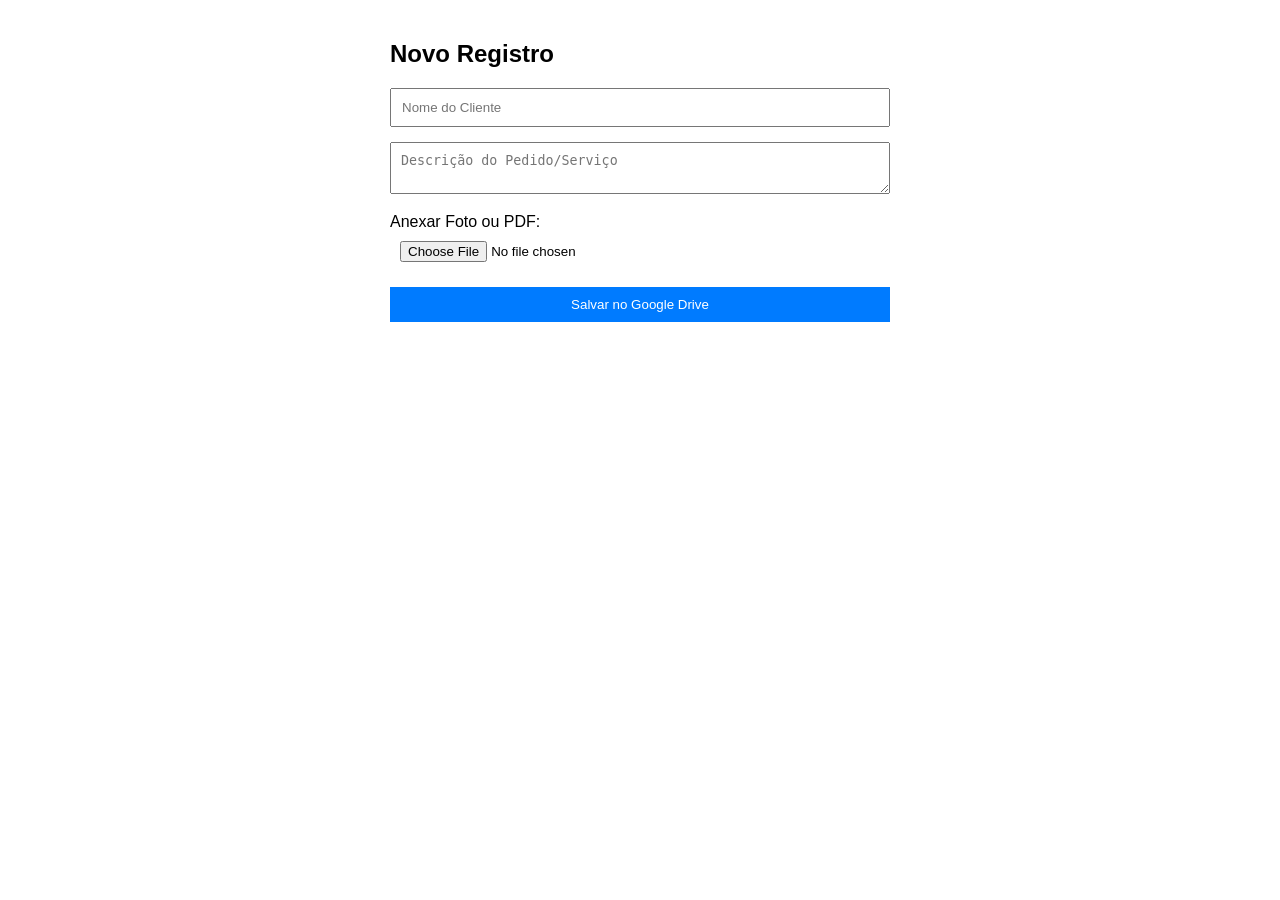
==== cadastro.html @ d871b096 "Create cadastro.html for file upload to Google Drive This HTML file allows users to upload files to " ====
<!DOCTYPE html>
<html lang="pt-br">
<head>
    <meta charset="UTF-8">
    <meta name="viewport" content="width=device-width, initial-scale=1.0">
    <title>Upload para o Drive</title>
    <style>
        body { font-family: sans-serif; padding: 20px; max-width: 500px; margin: auto; }
        input, button, textarea { width: 100%; margin-bottom: 15px; padding: 10px; box-sizing: border-box; }
        button { background: #007bff; color: white; border: none; cursor: pointer; }
    </style>
</head>
<body>
    <h2>Novo Registro</h2>
    <input type="text" id="cliente" placeholder="Nome do Cliente">
    <textarea id="descricao" placeholder="Descrição do Pedido/Serviço"></textarea>
    
    <label>Anexar Foto ou PDF:</label>
    <input type="file" id="arquivo" accept="image/*,application/pdf" capture="environment">
    
    <button onclick="enviar()">Salvar no Google Drive</button>
    <p id="status"></p>

    <script>
        const URL_SCRIPT = 'https://script.google.com/macros/s/AKfycbwcxws_JV_jDxRxDoqoUaYgqMl5ZWFvG6czLJ97_bAew7mwHqI3yr0dZ8lX8G-yKLOryQ/exec';

        async function enviar() {
            const status = document.getElementById('status');
            const fileInput = document.getElementById('arquivo');
            
            if (fileInput.files.length === 0) {
                alert("Por favor, tire uma foto ou selecione um arquivo.");
                return;
            }

            status.innerText = "Enviando... aguarde.";
            const file = fileInput.files[0];
            const reader = new FileReader();

            reader.onload = async function() {
                const payload = {
                    cliente: document.getElementById('cliente').value,
                    descricao: document.getElementById('descricao').value,
                    fileName: file.name,
                    fileType: file.type,
                    fileBase64: reader.result.split(',')[1]
                };

                try {
                    const response = await fetch(URL_SCRIPT, {
                        method: 'POST',
                        body: JSON.stringify(payload)
                    });
                    const res = await response.json();
                    if (res.status === "sucesso") {
                        status.innerText = "Salvo com sucesso!";
                        document.querySelectorAll('input, textarea').forEach(i => i.value = '');
                    } else {
                        status.innerText = "Erro: " + res.error;
                    }
                } catch (e) {
                    status.innerText = "Erro na conexão.";
                }
            };
            reader.readAsDataURL(file);
        }
    </script>
</body>
</html>
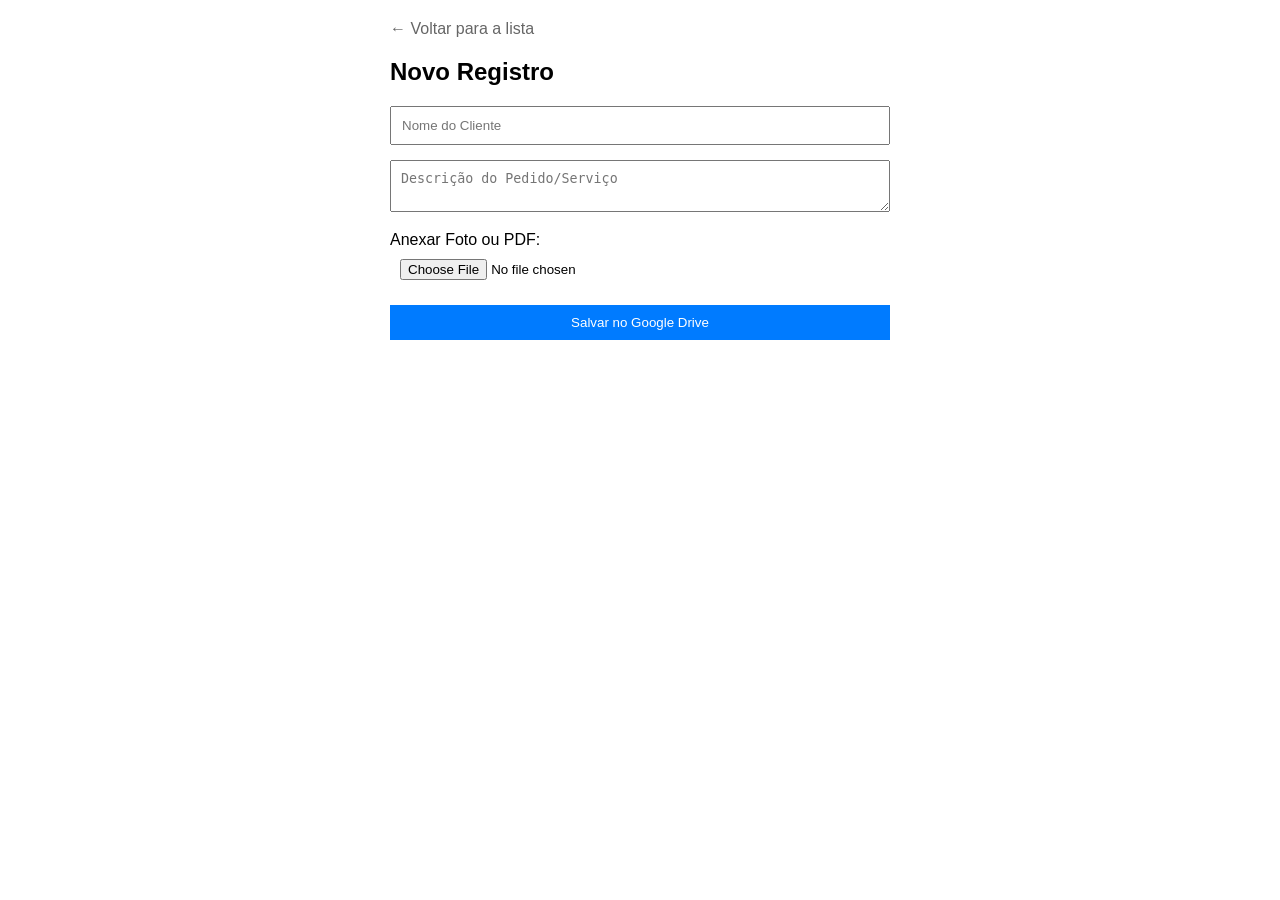
==== commit 9b15960d: "Add back link to return to the list" ====
--- a/cadastro.html
+++ b/cadastro.html
@@ -11,6 +11,7 @@
     </style>
 </head>
 <body>
+    <a href="index.html" style="text-decoration: none; color: #666;">← Voltar para a lista</a>
     <h2>Novo Registro</h2>
     <input type="text" id="cliente" placeholder="Nome do Cliente">
     <textarea id="descricao" placeholder="Descrição do Pedido/Serviço"></textarea>
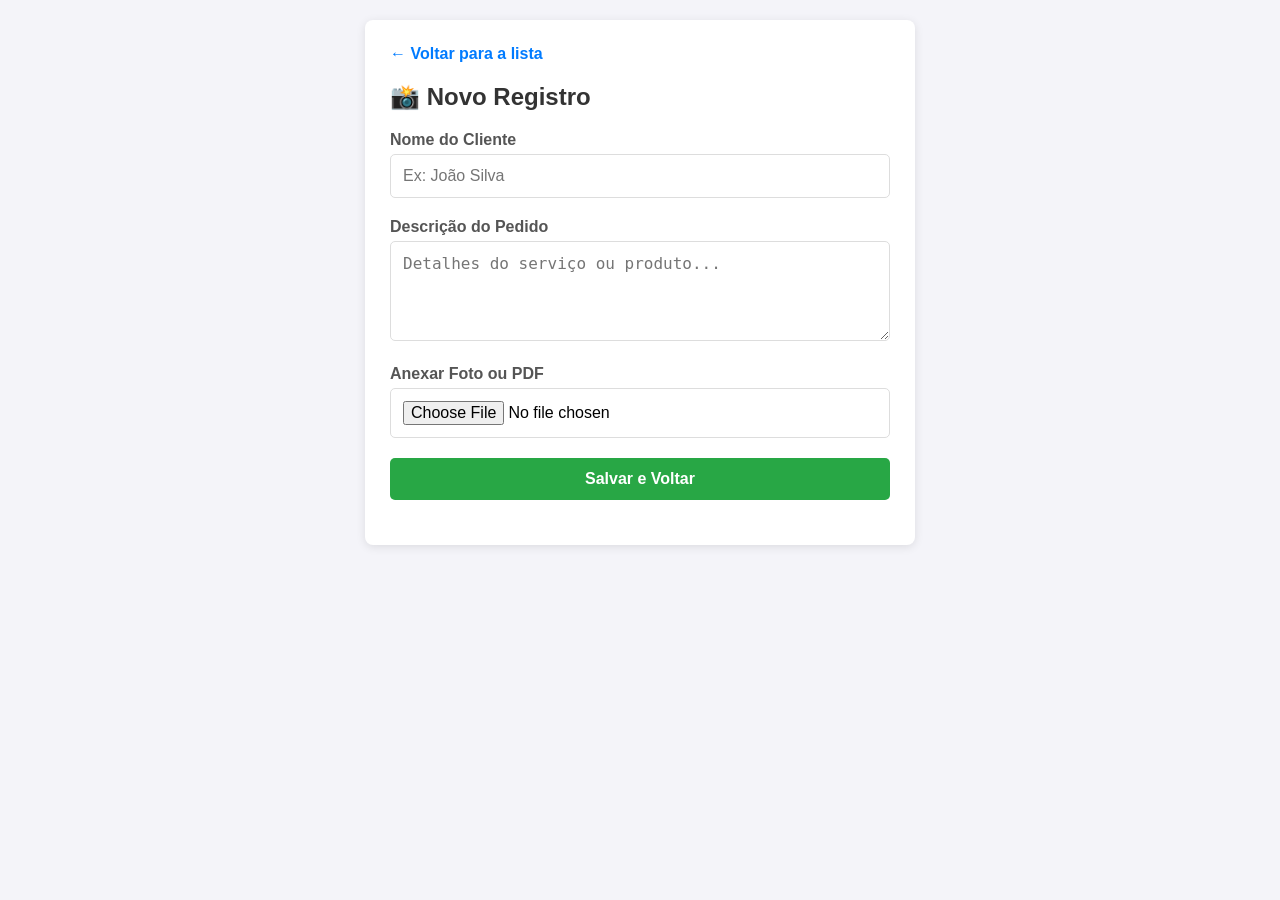
==== commit e43839db: "Update cadastro.html for new registration form" ====
--- a/cadastro.html
+++ b/cadastro.html
@@ -3,38 +3,93 @@
 <head>
     <meta charset="UTF-8">
     <meta name="viewport" content="width=device-width, initial-scale=1.0">
-    <title>Upload para o Drive</title>
+    <title>Novo Registro - Drive</title>
     <style>
-        body { font-family: sans-serif; padding: 20px; max-width: 500px; margin: auto; }
-        input, button, textarea { width: 100%; margin-bottom: 15px; padding: 10px; box-sizing: border-box; }
-        button { background: #007bff; color: white; border: none; cursor: pointer; }
+        /* Estilização seguindo o padrão da Index */
+        body { font-family: sans-serif; padding: 20px; background: #f4f4f9; margin: 0; }
+        .container { max-width: 500px; margin: auto; background: white; padding: 25px; border-radius: 8px; box-shadow: 0 2px 10px rgba(0,0,0,0.1); }
+        h2 { color: #333; margin-top: 0; display: flex; align-items: center; gap: 10px; }
+        
+        label { display: block; margin-bottom: 5px; font-weight: bold; color: #555; }
+        input, textarea, button { 
+            width: 100%; 
+            margin-bottom: 20px; 
+            padding: 12px; 
+            border: 1px solid #ddd; 
+            border-radius: 5px; 
+            box-sizing: border-box; 
+            font-size: 16px; 
+        }
+        
+        textarea { height: 100px; resize: vertical; }
+        
+        button { 
+            background: #28a745; 
+            color: white; 
+            border: none; 
+            font-weight: bold; 
+            cursor: pointer; 
+            transition: background 0.3s;
+        }
+        button:hover { background: #218838; }
+        button:disabled { background: #ccc; cursor: not-allowed; }
+
+        .btn-voltar { 
+            display: inline-block; 
+            margin-bottom: 20px; 
+            text-decoration: none; 
+            color: #007bff; 
+            font-weight: bold; 
+        }
+        
+        #status { 
+            padding: 10px; 
+            border-radius: 5px; 
+            display: none; 
+            text-align: center; 
+            font-weight: bold; 
+        }
+        .loading { color: #856404; background: #fff3cd; display: block !important; }
     </style>
 </head>
 <body>
-    <a href="index.html" style="text-decoration: none; color: #666;">← Voltar para a lista</a>
-    <h2>Novo Registro</h2>
-    <input type="text" id="cliente" placeholder="Nome do Cliente">
-    <textarea id="descricao" placeholder="Descrição do Pedido/Serviço"></textarea>
-    
-    <label>Anexar Foto ou PDF:</label>
-    <input type="file" id="arquivo" accept="image/*,application/pdf" capture="environment">
-    
-    <button onclick="enviar()">Salvar no Google Drive</button>
-    <p id="status"></p>
+
+    <div class="container">
+        <a href="index.html" class="btn-voltar">← Voltar para a lista</a>
+        <h2>📸 Novo Registro</h2>
+        
+        <label for="cliente">Nome do Cliente</label>
+        <input type="text" id="cliente" placeholder="Ex: João Silva">
+
+        <label for="descricao">Descrição do Pedido</label>
+        <textarea id="descricao" placeholder="Detalhes do serviço ou produto..."></textarea>
+        
+        <label for="arquivo">Anexar Foto ou PDF</label>
+        <input type="file" id="arquivo" accept="image/*,application/pdf" capture="environment">
+        
+        <button id="btnEnviar" onclick="enviar()">Salvar e Voltar</button>
+        <div id="status"></div>
+    </div>
 
     <script>
-        const URL_SCRIPT = 'https://script.google.com/macros/s/AKfycbwcxws_JV_jDxRxDoqoUaYgqMl5ZWFvG6czLJ97_bAew7mwHqI3yr0dZ8lX8G-yKLOryQ/exec';
+        const URL_SCRIPT = 'SUA_URL_DO_WEB_APP_AQUI';
 
         async function enviar() {
+            const btn = document.getElementById('btnEnviar');
             const status = document.getElementById('status');
             const fileInput = document.getElementById('arquivo');
             
-            if (fileInput.files.length === 0) {
-                alert("Por favor, tire uma foto ou selecione um arquivo.");
+            if (!document.getElementById('cliente').value || fileInput.files.length === 0) {
+                alert("Preencha o nome do cliente e anexe um arquivo.");
                 return;
             }
 
-            status.innerText = "Enviando... aguarde.";
+            // Desabilita o botão e mostra status de carregamento
+            btn.disabled = true;
+            status.innerText = "Enviando para o Google Drive...";
+            status.className = "loading";
+            status.style.display = "block";
+
             const file = fileInput.files[0];
             const reader = new FileReader();
 
@@ -52,15 +107,25 @@
                         method: 'POST',
                         body: JSON.stringify(payload)
                     });
+                    
                     const res = await response.json();
+                    
                     if (res.status === "sucesso") {
-                        status.innerText = "Salvo com sucesso!";
-                        document.querySelectorAll('input, textarea').forEach(i => i.value = '');
+                        status.innerText = "Sucesso! Redirecionando...";
+                        status.style.background = "#d4edda";
+                        status.style.color = "#155724";
+                        
+                        // Redireciona para a index após 1.5 segundos
+                        setTimeout(() => {
+                            window.location.href = 'index.html';
+                        }, 1500);
                     } else {
-                        status.innerText = "Erro: " + res.error;
+                        throw new Error(res.error);
                     }
                 } catch (e) {
-                    status.innerText = "Erro na conexão.";
+                    alert("Erro ao salvar: " + e.message);
+                    btn.disabled = false;
+                    status.style.display = "none";
                 }
             };
             reader.readAsDataURL(file);
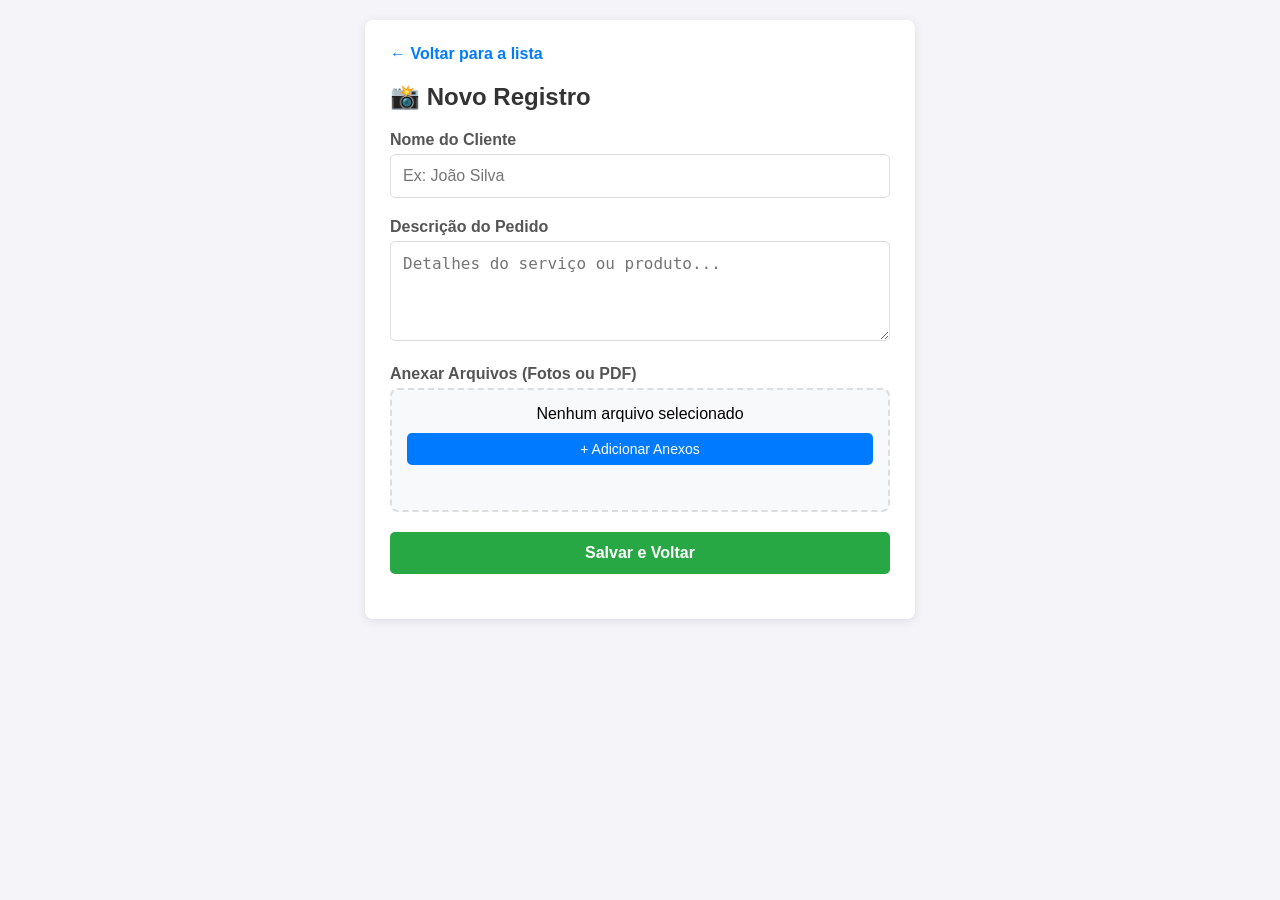
==== commit 6b2b91d7: "Update cadastro.html" ====
--- a/cadastro.html
+++ b/cadastro.html
@@ -5,50 +5,29 @@
     <meta name="viewport" content="width=device-width, initial-scale=1.0">
     <title>Novo Registro - Drive</title>
     <style>
-        /* Estilização seguindo o padrão da Index */
         body { font-family: sans-serif; padding: 20px; background: #f4f4f9; margin: 0; }
         .container { max-width: 500px; margin: auto; background: white; padding: 25px; border-radius: 8px; box-shadow: 0 2px 10px rgba(0,0,0,0.1); }
         h2 { color: #333; margin-top: 0; display: flex; align-items: center; gap: 10px; }
         
         label { display: block; margin-bottom: 5px; font-weight: bold; color: #555; }
-        input, textarea, button { 
-            width: 100%; 
-            margin-bottom: 20px; 
-            padding: 12px; 
-            border: 1px solid #ddd; 
-            border-radius: 5px; 
-            box-sizing: border-box; 
-            font-size: 16px; 
-        }
-        
+        input, textarea, button { width: 100%; margin-bottom: 20px; padding: 12px; border: 1px solid #ddd; border-radius: 5px; box-sizing: border-box; font-size: 16px; }
         textarea { height: 100px; resize: vertical; }
         
-        button { 
-            background: #28a745; 
-            color: white; 
-            border: none; 
-            font-weight: bold; 
-            cursor: pointer; 
-            transition: background 0.3s;
-        }
-        button:hover { background: #218838; }
-        button:disabled { background: #ccc; cursor: not-allowed; }
+        /* Botão Principal */
+        #btnEnviar { background: #28a745; color: white; border: none; font-weight: bold; cursor: pointer; }
+        #btnEnviar:disabled { background: #ccc; }
 
-        .btn-voltar { 
-            display: inline-block; 
-            margin-bottom: 20px; 
-            text-decoration: none; 
-            color: #007bff; 
-            font-weight: bold; 
-        }
+        /* Estilo para Adicionar Mais Arquivos */
+        .upload-container { background: #f8f9fa; border: 2px dashed #ddd; padding: 15px; border-radius: 8px; text-align: center; margin-bottom: 20px; }
+        .btn-anexo { background: #007bff; color: white; border: none; padding: 8px; border-radius: 5px; cursor: pointer; margin-top: 10px; font-size: 14px; }
         
-        #status { 
-            padding: 10px; 
-            border-radius: 5px; 
-            display: none; 
-            text-align: center; 
-            font-weight: bold; 
-        }
+        /* Lista de arquivos selecionados */
+        #listaArquivos { text-align: left; margin-top: 10px; font-size: 13px; color: #666; }
+        .arquivo-item { display: flex; justify-content: space-between; align-items: center; background: white; padding: 5px 10px; margin-bottom: 5px; border-radius: 4px; border: 1px solid #eee; }
+        .btn-remover { color: red; cursor: pointer; font-weight: bold; border: none; background: none; width: auto; margin: 0; padding: 0; }
+
+        .btn-voltar { display: inline-block; margin-bottom: 20px; text-decoration: none; color: #007bff; font-weight: bold; }
+        #status { padding: 10px; border-radius: 5px; display: none; text-align: center; font-weight: bold; }
         .loading { color: #856404; background: #fff3cd; display: block !important; }
     </style>
 </head>
@@ -56,7 +35,7 @@
 
     <div class="container">
         <a href="index.html" class="btn-voltar">← Voltar para a lista</a>
-        <h2>📸 Novo Registro</h2>
+        <h2 id="tituloPagina">📸 Novo Registro</h2>
         
         <label for="cliente">Nome do Cliente</label>
         <input type="text" id="cliente" placeholder="Ex: João Silva">
@@ -64,72 +43,132 @@
         <label for="descricao">Descrição do Pedido</label>
         <textarea id="descricao" placeholder="Detalhes do serviço ou produto..."></textarea>
         
-        <label for="arquivo">Anexar Foto ou PDF</label>
-        <input type="file" id="arquivo" accept="image/*,application/pdf" capture="environment">
+        <label>Anexar Arquivos (Fotos ou PDF)</label>
+        <div class="upload-container">
+            <span id="labelUpload">Nenhum arquivo selecionado</span>
+            <input type="file" id="arquivo" accept="image/*,application/pdf" capture="environment" style="display: none;" multiple onchange="atualizarLista()">
+            <button type="button" class="btn-anexo" onclick="document.getElementById('arquivo').click()">+ Adicionar Anexos</button>
+            
+            <div id="listaArquivos"></div>
+        </div>
         
         <button id="btnEnviar" onclick="enviar()">Salvar e Voltar</button>
         <div id="status"></div>
     </div>
 
     <script>
-        const URL_SCRIPT = 'SUA_URL_DO_WEB_APP_AQUI';
+        const URL_SCRIPT = 'SUA_URL_DO_WEB_APP_AQUI'; // Use sua URL /exec
+        let arquivosParaEnviar = [];
+
+        // Preencher campos se for Edição
+        window.onload = function() {
+            const params = new URLSearchParams(window.location.search);
+            if (params.get('edit') === 'true') {
+                document.getElementById('tituloPagina').innerText = "📝 Editar Registro";
+                document.getElementById('cliente').value = decodeURIComponent(params.get('cliente') || '');
+                document.getElementById('descricao').value = decodeURIComponent(params.get('desc') || '');
+            }
+        };
+
+        function atualizarLista() {
+            const input = document.getElementById('arquivo');
+            const lista = document.getElementById('listaArquivos');
+            const files = Array.from(input.files);
+
+            files.forEach(file => {
+                // Evita duplicados na lista visual
+                if (!arquivosParaEnviar.find(a => a.name === file.name)) {
+                    arquivosParaEnviar.push(file);
+                }
+            });
+
+            renderizarLista();
+        }
+
+        function renderizarLista() {
+            const lista = document.getElementById('listaArquivos');
+            const label = document.getElementById('labelUpload');
+            lista.innerHTML = "";
+            
+            if (arquivosParaEnviar.length === 0) {
+                label.innerText = "Nenhum arquivo selecionado";
+                return;
+            }
+
+            label.innerText = `${arquivosParaEnviar.length} arquivo(s) prontos`;
+
+            arquivosParaEnviar.forEach((file, index) => {
+                lista.innerHTML += `
+                    <div class="arquivo-item">
+                        <span>${file.name}</span>
+                        <button class="btn-remover" onclick="removerArquivo(${index})">remover</button>
+                    </div>
+                `;
+            });
+        }
+
+        function removerArquivo(index) {
+            arquivosParaEnviar.splice(index, 1);
+            renderizarLista();
+        }
 
         async function enviar() {
             const btn = document.getElementById('btnEnviar');
             const status = document.getElementById('status');
-            const fileInput = document.getElementById('arquivo');
+            const nomeCliente = document.getElementById('cliente').value;
             
-            if (!document.getElementById('cliente').value || fileInput.files.length === 0) {
-                alert("Preencha o nome do cliente e anexe um arquivo.");
+            if (!nomeCliente || arquivosParaEnviar.length === 0) {
+                alert("Preencha o nome do cliente e anexe pelo menos um arquivo.");
                 return;
             }
 
-            // Desabilita o botão e mostra status de carregamento
             btn.disabled = true;
-            status.innerText = "Enviando para o Google Drive...";
+            status.innerText = "Preparando arquivos... aguarde.";
             status.className = "loading";
             status.style.display = "block";
 
-            const file = fileInput.files[0];
-            const reader = new FileReader();
+            try {
+                // Loop para enviar cada arquivo um por um (mais estável para o Google Script)
+                for (let i = 0; i < arquivosParaEnviar.length; i++) {
+                    const file = arquivosParaEnviar[i];
+                    status.innerText = `Enviando arquivo ${i+1} de ${arquivosParaEnviar.length}...`;
+                    
+                    const base64 = await toBase64(file);
+                    
+                    const payload = {
+                        cliente: nomeCliente,
+                        descricao: document.getElementById('descricao').value,
+                        fileName: file.name,
+                        fileType: file.type,
+                        fileBase64: base64.split(',')[1]
+                    };
 
-            reader.onload = async function() {
-                const payload = {
-                    cliente: document.getElementById('cliente').value,
-                    descricao: document.getElementById('descricao').value,
-                    fileName: file.name,
-                    fileType: file.type,
-                    fileBase64: reader.result.split(',')[1]
-                };
-
-                try {
-                    const response = await fetch(URL_SCRIPT, {
+                    await fetch(URL_SCRIPT, {
                         method: 'POST',
                         body: JSON.stringify(payload)
                     });
-                    
-                    const res = await response.json();
-                    
-                    if (res.status === "sucesso") {
-                        status.innerText = "Sucesso! Redirecionando...";
-                        status.style.background = "#d4edda";
-                        status.style.color = "#155724";
-                        
-                        // Redireciona para a index após 1.5 segundos
-                        setTimeout(() => {
-                            window.location.href = 'index.html';
-                        }, 1500);
-                    } else {
-                        throw new Error(res.error);
-                    }
-                } catch (e) {
-                    alert("Erro ao salvar: " + e.message);
-                    btn.disabled = false;
-                    status.style.display = "none";
                 }
-            };
+
+                status.innerText = "Tudo salvo! Redirecionando...";
+                status.style.background = "#d4edda";
+                status.style.color = "#155724";
+
+                setTimeout(() => { window.location.href = 'index.html'; }, 1500);
+
+            } catch (e) {
+                alert("Erro ao salvar: " + e.message);
+                btn.disabled = false;
+                status.style.display = "none";
+            }
+        }
+
+        // Helper para converter arquivo em base64 (Promise)
+        const toBase64 = file => new Promise((resolve, reject) => {
+            const reader = new FileReader();
             reader.readAsDataURL(file);
-        }
+            reader.onload = () => resolve(reader.result);
+            reader.onerror = error => reject(error);
+        });
     </script>
 </body>
 </html>
